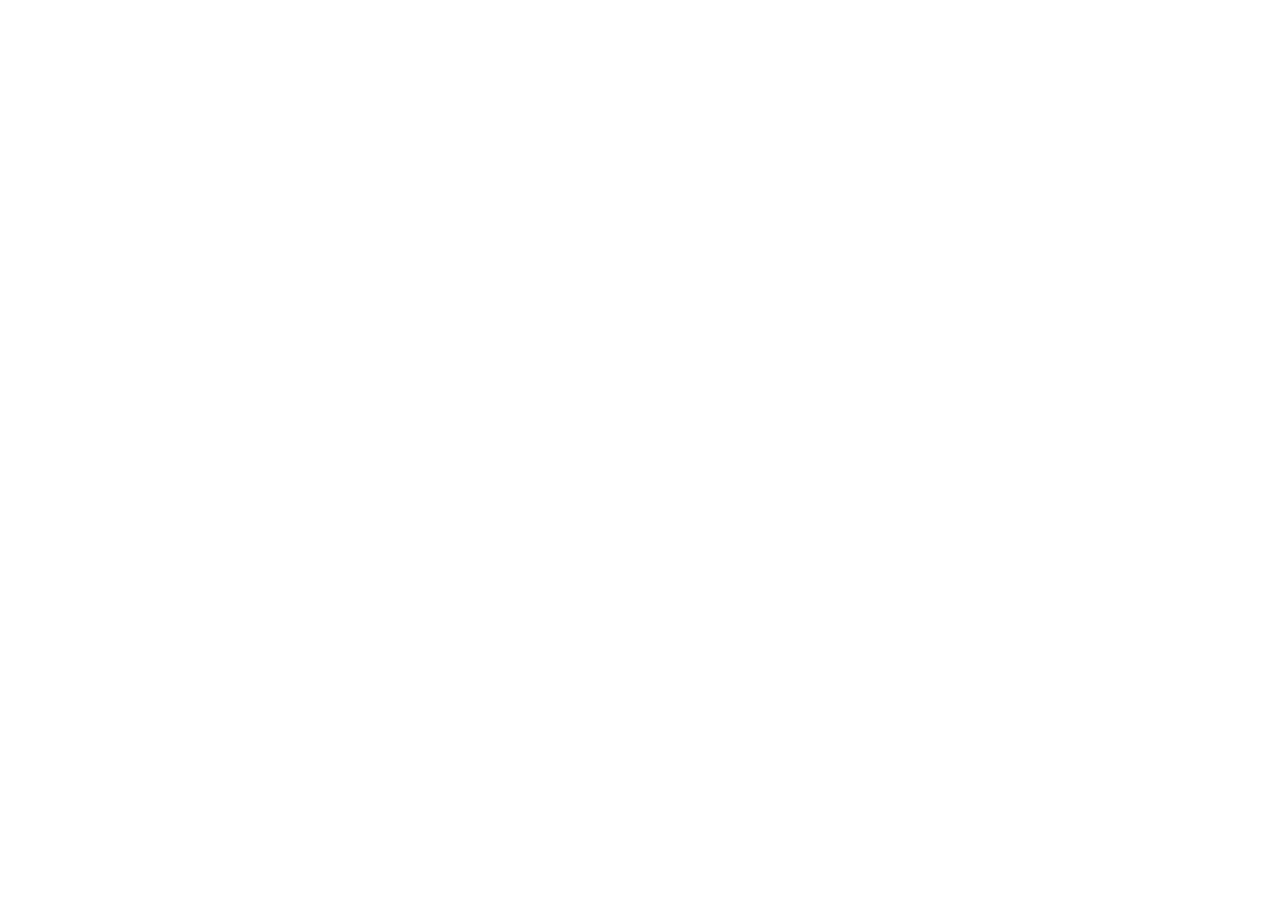
==== index.html @ 7aed2a65 "eslo comit" ====
<!DOCTYPE html>
<html lang="en">
<head>
    <meta charset="UTF-8">
    <meta name="viewport" content="width=device-width, initial-scale=1.0">
    <title>Réthy Viktória</title>
</head>
<body>
    
</body>
</html>
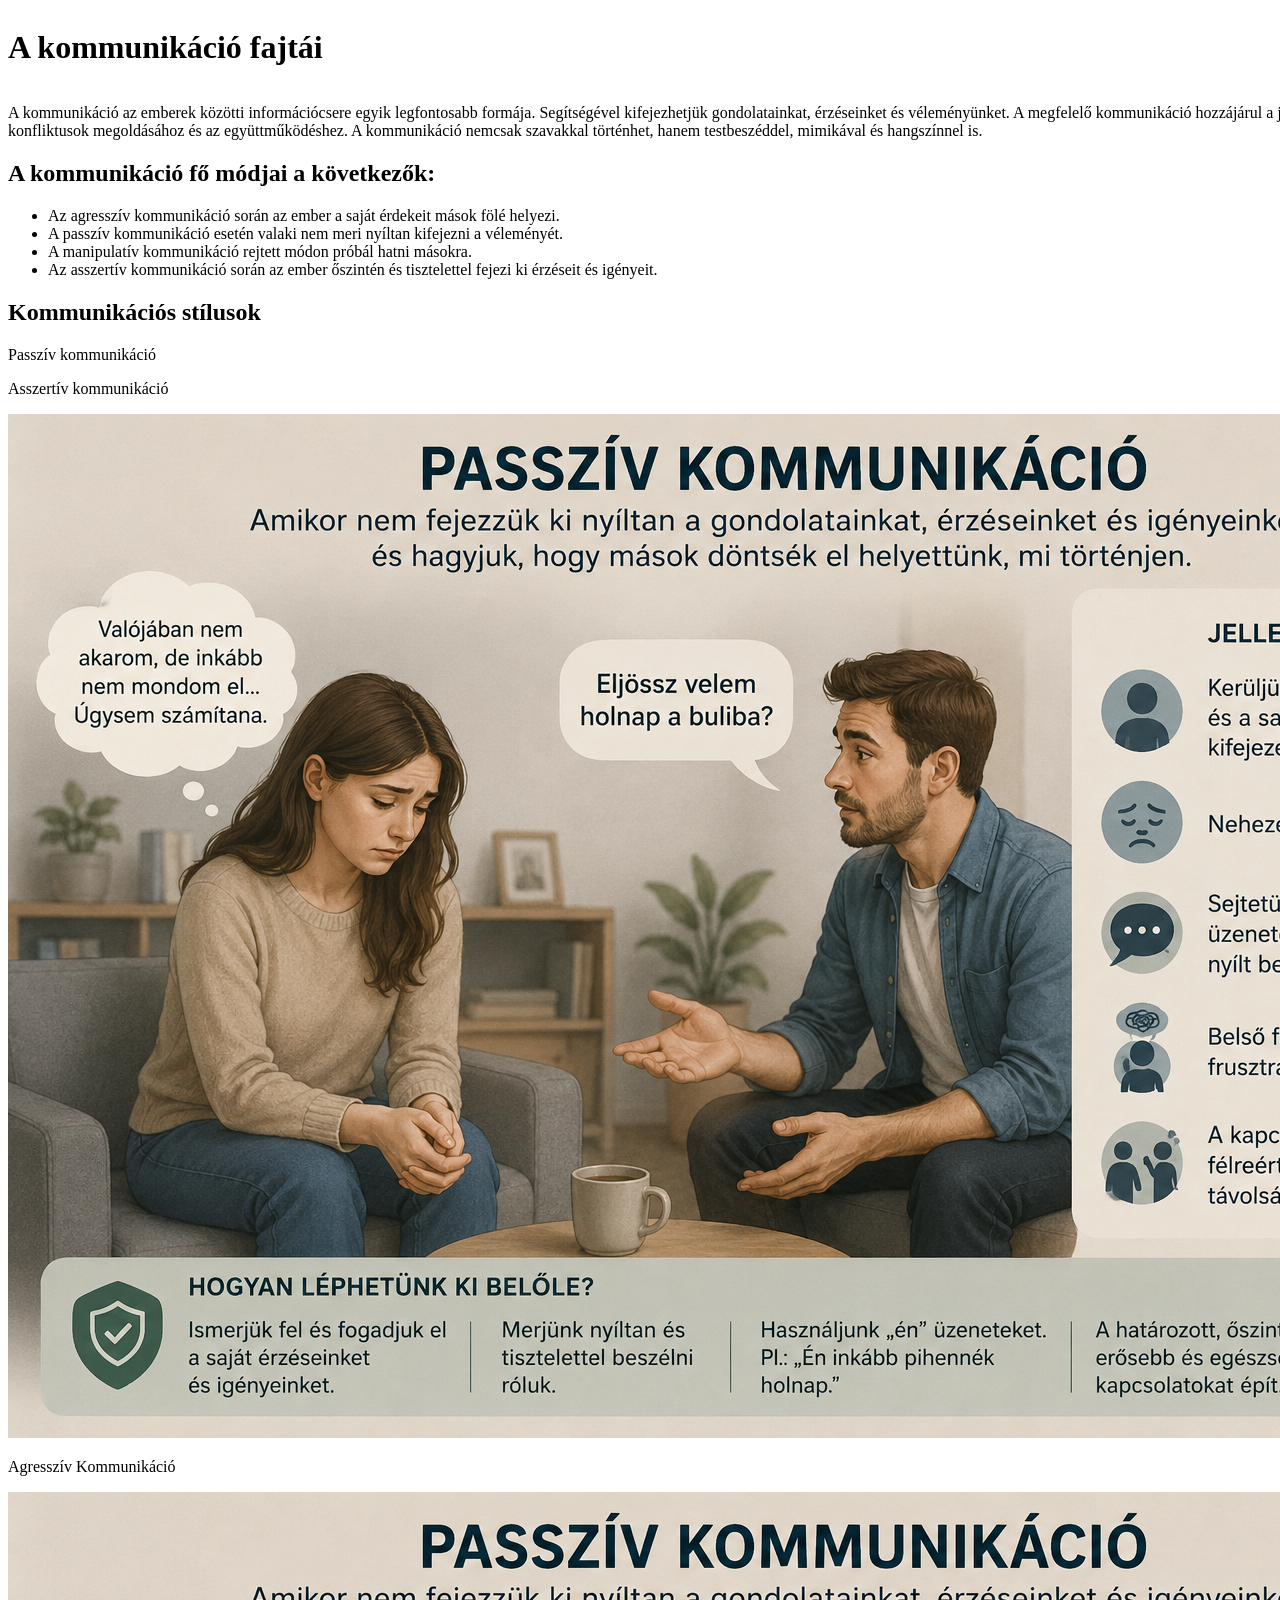
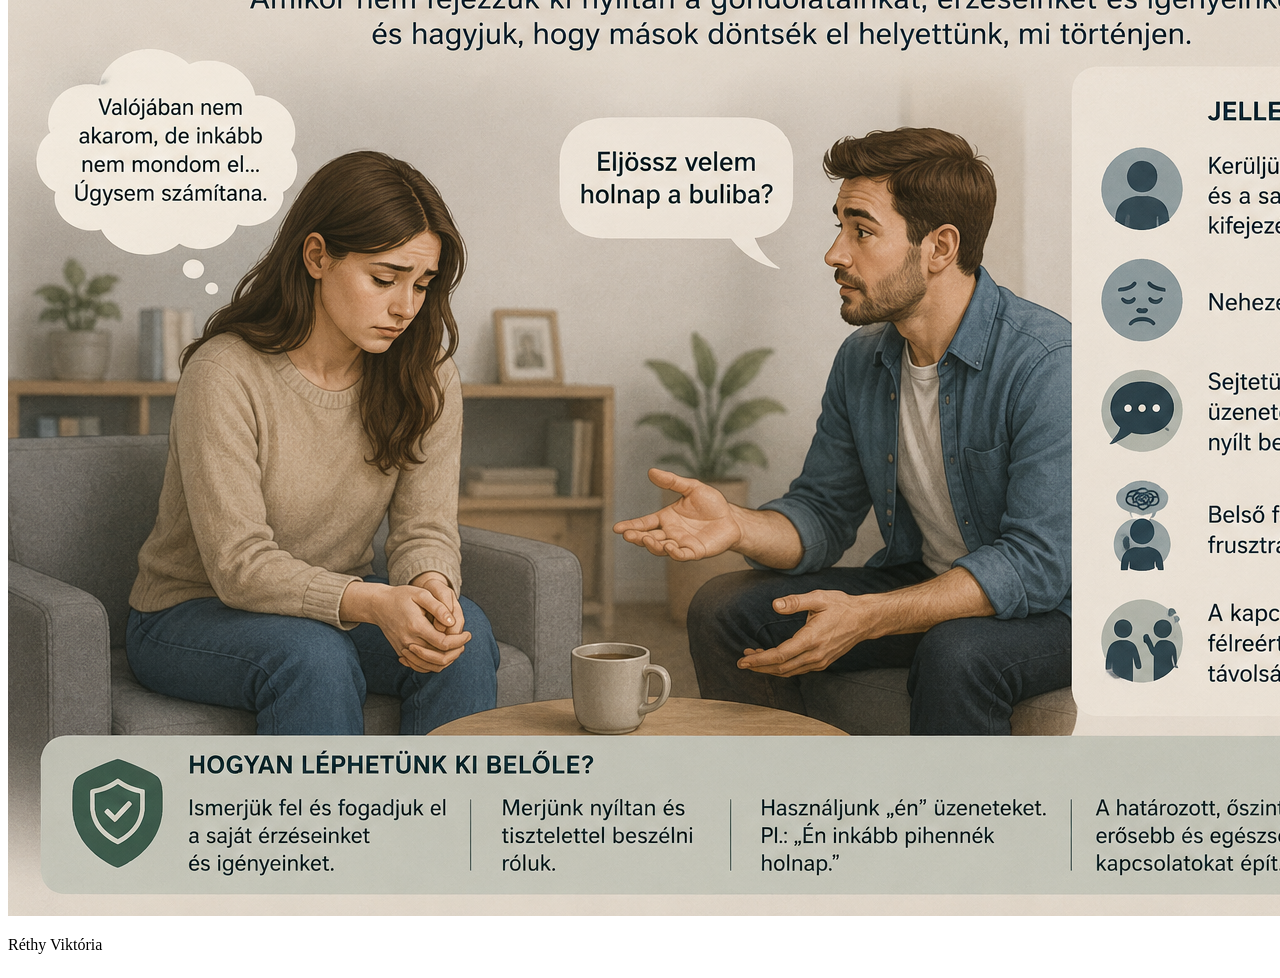
==== commit d2b0af88: "38" ====
--- a/index.html
+++ b/index.html
@@ -1,11 +1,74 @@
 <!DOCTYPE html>
 <html lang="en">
+
 <head>
     <meta charset="UTF-8">
     <meta name="viewport" content="width=device-width, initial-scale=1.0">
     <title>Réthy Viktória</title>
+    <link rel="stylesheet" href="style.css">
 </head>
+
 <body>
-    
+    <main>
+        <header>
+            <h1>A kommunikáció fajtái</h1>
+        </header>
+        <nav>
+            <a href="komrol.html">A kommunikációról</a>
+            <a href="tablazat.html">Táblázat</a>
+        </nav>
+        <article>
+            <p>A kommunikáció az emberek közötti információcsere egyik legfontosabb formája.
+                Segítségével kifejezhetjük gondolatainkat, érzéseinket és véleményünket.
+                A megfelelő kommunikáció hozzájárul a jó emberi kapcsolatok kialakításához, a konfliktusok megoldásához
+                és az együttműködéshez.
+                A kommunikáció nemcsak szavakkal történhet, hanem testbeszéddel, mimikával és hangszínnel is.</p>
+            <h2>A kommunikáció fő módjai a következők:</h2>
+            <ul>
+                <li>Az agresszív kommunikáció során az ember a saját érdekeit mások fölé helyezi.
+                </li>
+                <li>A passzív kommunikáció esetén valaki nem meri nyíltan kifejezni a véleményét.
+                </li>
+                <li>A manipulatív kommunikáció rejtett módon próbál hatni másokra.
+                </li>
+                <li>Az asszertív kommunikáció során az ember őszintén és tisztelettel fejezi ki érzéseit és igényeit.
+                </li>
+            </ul>
+
+            <h2>Kommunikációs stílusok </h2>
+            <div class="kepek">
+                <div class="kep"></div>
+                <p>Passzív kommunikáció</p>
+            </div>
+            <div class="kep">
+                <p>Asszertív kommunikáció</p>
+                <img src="passziv.png" alt="passziv">
+            </div>
+            <div class="kep">
+                <p>Agresszív Kommunikáció</p>
+                <img src="passziv.png" alt="passziv">
+            </div>
+            </div>
+        </article>
+        <aside>
+            <h3>Agresszív kommunikáció</h3>
+            <p>Az agresszív kommunikáció során az ember gyakran támadó, indulatos vagy bántó módon beszél másokkal.
+            </p>
+            <a href=" https://hu.wikipedia.orresszi%C3%B3g/wiki/Ag">wikipedia</a>
+
+            <h3>Asszertív kommunikáció</h3>
+            <p>Az asszertív kommunikáció olyan önérvényesítő kommunikációs forma, amelyben az ember nyíltan, őszintén és
+                tisztelettel fejezi ki gondolatait és érzéseit. Az asszertív ember képes kiállni önmagáért anélkül, hogy
+                másokat megsértene.</p>
+            <a href="https://hu.wikipedia.org/wiki/Asszertivit%C3%A1s">wikipedia</a>
+        </aside>
+        <footer>
+            <p>Réthy Viktória</p>
+        </footer>
+
+
+
+    </main>
 </body>
+
 </html>
--- a/style.css
+++ b/style.css
@@ -0,0 +1,38 @@
+body{}
+main{
+    display: grid;
+    grid-template-columns: 1fr 1fr;
+    grid-template-areas: "h h"
+                        "n n "
+                        "ar as"
+                        "f f ";
+}
+
+
+
+
+
+
+
+
+
+
+
+
+
+
+
+
+@media screen and (width: 700px) {
+    main{
+        display: grid;
+        grid-template-columns: 1fr;
+        grid-template-areas: "h"
+                            "n"
+                            "ar"
+                            "as"
+                            "f";
+
+    }
+    
+}
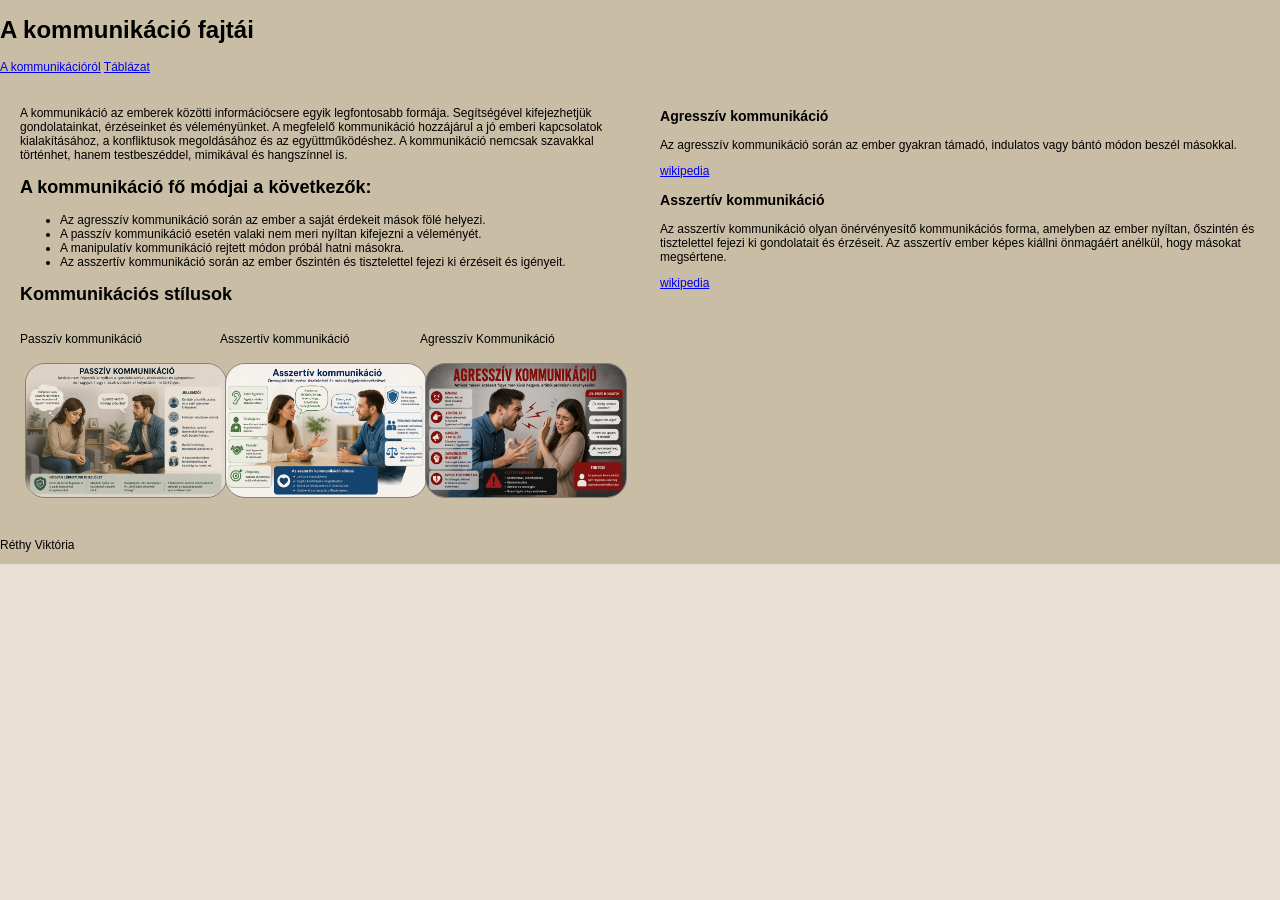
==== commit 136e62fd: "20" ====
--- a/index.html
+++ b/index.html
@@ -37,17 +37,18 @@
 
             <h2>Kommunikációs stílusok </h2>
             <div class="kepek">
-                <div class="kep"></div>
-                <p>Passzív kommunikáció</p>
-            </div>
-            <div class="kep">
-                <p>Asszertív kommunikáció</p>
-                <img src="passziv.png" alt="passziv">
-            </div>
-            <div class="kep">
-                <p>Agresszív Kommunikáció</p>
-                <img src="passziv.png" alt="passziv">
-            </div>
+                <div class="kep">
+                    <p>Passzív kommunikáció</p>
+                    <img src="passziv.png" alt="passz">
+                </div>
+                <div class="kep">
+                    <p>Asszertív kommunikáció</p>
+                    <img src="asszertiv.png" alt="passziv">
+                </div>
+                <div class="kep">
+                    <p>Agresszív Kommunikáció</p>
+                    <img src="agressziv.png" alt="passziv">
+                </div>
             </div>
         </article>
         <aside>
--- a/style.css
+++ b/style.css
@@ -1,11 +1,56 @@
-body{}
-main{
+body {
+    font-family: Arial, Helvetica, sans-serif;
+    font-size: 12px;
+    background-color: rgb(233, 223, 212);
+    padding: 0px;
+    margin: 0px;
+}
+
+main {
+    max-width: 1200px, 80%;
+    background-color: rgb(202, 189, 165);
     display: grid;
     grid-template-columns: 1fr 1fr;
     grid-template-areas: "h h"
-                        "n n "
-                        "ar as"
-                        "f f ";
+        "n n"
+        "ar as"
+        "f f ";
+}
+
+header {
+    grid-area: h;
+}
+
+nav {
+    grid-area: n;
+}
+
+article {
+    grid-area: ar;
+    margin: 20px;
+}
+
+aside {
+    text-align: left;
+    grid-area: as;
+    margin: 20px;
+}
+
+.kepek {
+    display: grid;
+    grid-template-columns: 1fr 1fr 1fr;
+    
+}
+
+img {
+    width: 100%;
+    margin: 5px;
+    border-radius: 20px ;
+    border: solid grey 1px;
+}
+
+footer {
+    grid-area: f;
 }
 
 
@@ -18,21 +63,16 @@
 
 
 
-
-
-
-
-
 @media screen and (width: 700px) {
-    main{
+    main {
         display: grid;
         grid-template-columns: 1fr;
         grid-template-areas: "h"
-                            "n"
-                            "ar"
-                            "as"
-                            "f";
+            "n"
+            "ar"
+            "as"
+            "f";
 
     }
-    
+
 }
